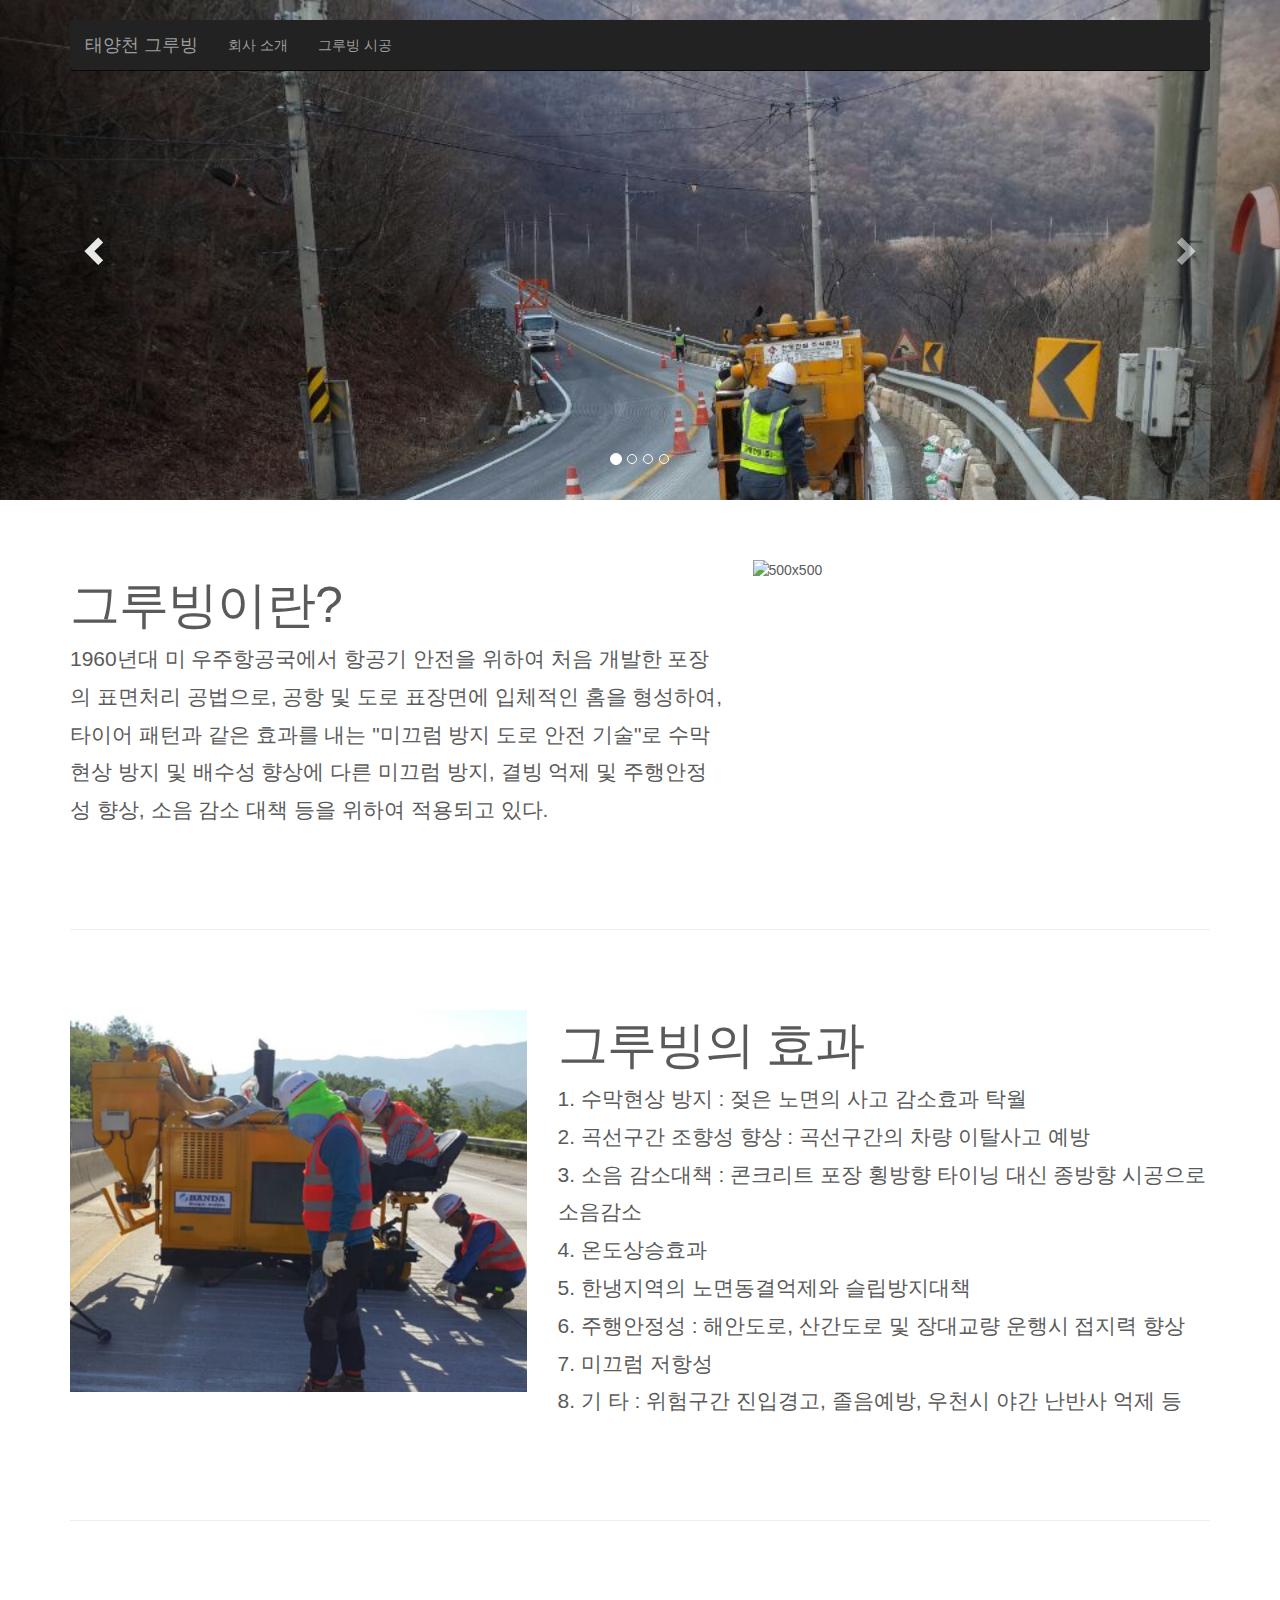
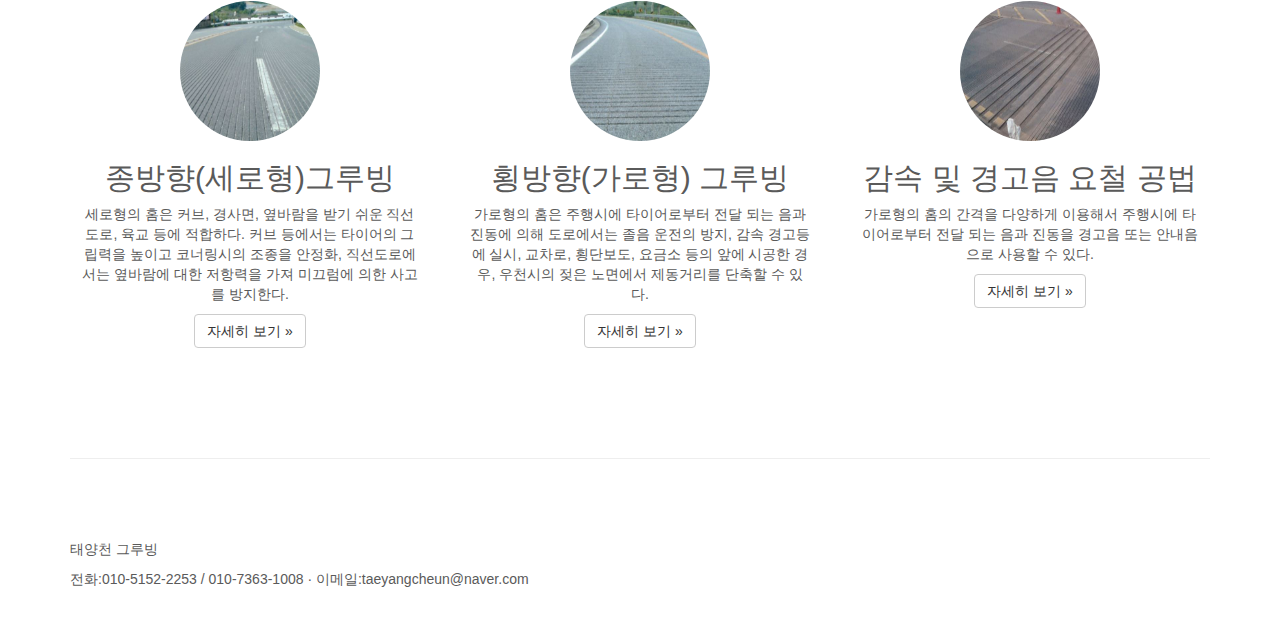
==== index.html @ 86404cb0 "init" ====
<!DOCTYPE html>
<!-- saved from url=(0040)http://bootstrapk.com/examples/carousel/ -->
<html lang="en"><head><meta http-equiv="Content-Type" content="text/html; charset=UTF-8">
  <head>
    <meta http-equiv="X-UA-Compatible" content="IE=edge">
    <meta name="viewport" content="width=device-width, initial-scale=1">
    <meta name="description" content="">
    <meta name="author" content="">

    <title>태양천 그루빙</title>

    <link href="./library/bootstrap.min.css" rel="stylesheet">

    <link href="./css/main.css" rel="stylesheet">

    <script src="./library/ie-emulation-modes-warning.js"></script>

    <link href="./library/carousel.css" rel="stylesheet">
  </head>
<!-- NAVBAR
================================================== -->
  <body>
    <div class="navbar-wrapper">
      <div class="container">

        <nav class="navbar navbar-inverse navbar-static-top">
          <div class="container">
            <div class="navbar-header">
              <button type="button" class="navbar-toggle collapsed" data-toggle="collapse" data-target="#navbar" aria-expanded="false" aria-controls="navbar">
                <span class="sr-only">Toggle navigation</span>
                <span class="icon-bar"></span>
                <span class="icon-bar"></span>
                <span class="icon-bar"></span>
              </button>
              <a class="navbar-brand" href="./index.html">태양천 그루빙</a>
            </div>
            <div id="navbar" class="navbar-collapse collapse">
              <ul class="nav navbar-nav">
                <li><a href="./introduction.html">회사 소개</a></li>
                <li><a href="./info.html">그루빙 시공</a></li>
              </ul>
            </div>
          </div>
        </nav>

      </div>
    </div>


    <!-- Carousel
    ================================================== -->
    <div id="myCarousel" class="carousel slide" data-ride="carousel">
	  <ol class="carousel-indicators">
        <li data-target="#myCarousel" data-slide-to="0" class="active"></li>
        <li data-target="#myCarousel" data-slide-to="1"></li>
        <li data-target="#myCarousel" data-slide-to="2"></li>
        <li data-target="#myCarousel" data-slide-to="3"></li>
      </ol>
      <div class="carousel-inner" role="listbox">
        <div class="item active">
          <img class="first-slide" src="./img/implement1.jpg" alt="First slide">
        </div>
        <div class="item">
          <img class="first-slide" src="./img/implement2.jpg" alt="First slide">
        </div>
        <div class="item">
          <img class="first-slide" src="./img/implement3.jpg" alt="First slide">
        </div>
        <div class="item">
          <img class="first-slide" src="./img/implement4.jpg" alt="First slide">
        </div>
      </div>
	  <a class="left carousel-control" href="#myCarousel" role="button" data-slide="prev">
        <span class="glyphicon glyphicon-chevron-left" aria-hidden="true"></span>
        <span class="sr-only">Previous</span>
      </a>
	  <a class="right carousel-control" href="#myCarousel" role="button" data-slide="next">
        <span class="glyphicon glyphicon-chevron-right" aria-hidden="true"></span>
        <span class="sr-only">Next</span>
      </a>
    </div><!-- /.carousel -->


    <!-- Marketing messaging and featurettes
    ================================================== -->
    <!-- Wrap the rest of the page in another container to center all the content. -->

    <div class="container marketing">

      <div class="row featurette">
        <div class="col-md-7">
          <h2 class="featurette-heading" style="margin-top:20px;">그루빙이란?</h2>
          <p class="lead">1960년대 미 우주항공국에서 항공기 안전을 위하여 처음 개발한 포장의 표면처리 공법으로, 공항 및 도로 표장면에 입체적인 홈을 형성하여, 타이어 패턴과 같은 효과를 내는 "미끄럼 방지 도로 안전 기술"로 수막현상 방지 및 배수성 향상에 다른 미끄럼 방지, 결빙 억제 및 주행안정성 향상, 소음 감소 대책 등을 위하여 적용되고 있다.</p>
        </div>
        <div class="col-md-5">
          <img class="featurette-image img-responsive center-block" data-src="./img/home1.JPG" alt="500x500" src="./img/home1.JPG" data-holder-rendered="true">
        </div>
      </div>

      <hr class="featurette-divider">

      <div class="row featurette">
        <div class="col-md-7 col-md-push-5">
          <h2 class="featurette-heading" style="margin-top:10px;">그루빙의 효과</h2>
          <p class="lead">
		    1. 수막현상 방지 : 젖은 노면의 사고 감소효과 탁월 </br>
			2. 곡선구간 조향성 향상 : 곡선구간의 차량 이탈사고 예방 </br>
			3. 소음 감소대책 : 콘크리트 포장  횡방향 타이닝 대신 종방향 시공으로 소음감소 </br>
			4. 온도상승효과 </br>
			5. 한냉지역의 노면동결억제와 슬립방지대책 </br>
			6. 주행안정성 : 해안도로, 산간도로 및 장대교량 운행시 접지력 향상 </br>
			7. 미끄럼 저항성 </br>
			8. 기 타 : 위험구간 진입경고, 졸음예방, 우천시 야간 난반사 억제 등
		  </p>
        </div>
        <div class="col-md-5 col-md-pull-7">
          <img class="featurette-image img-responsive center-block" data-src="./img/home2.JPG" alt="500x500" src="./img/home2.JPG" data-holder-rendered="true">
        </div>
      </div>

      <hr class="featurette-divider">

      <!-- Three columns of text below the carousel -->
      <div class="row">
        <div class="col-lg-4">
          <img class="img-circle" src="./img/vertical.JPG" alt="Generic placeholder image" width="140" height="140">
          <h2>종방향(세로형)그루빙</h2>
          <p>세로형의 홈은 커브, 경사면, 옆바람을 받기 쉬운 직선도로, 육교 등에 적합하다. 커브 등에서는 타이어의 그립력을 높이고 코너링시의 조종을 안정화, 직선도로에서는 옆바람에 대한 저항력을 가져 미끄럼에 의한 사고를 방지한다.</p>
          <p><a class="btn btn-default" href="./info.html" role="button">자세히 보기 »</a></p>
        </div><!-- /.col-lg-4 -->
        <div class="col-lg-4">
          <img class="img-circle" src="./img/horizontal.JPG" alt="Generic placeholder image" width="140" height="140">
          <h2>횡방향(가로형) 그루빙</h2>
          <p>가로형의 홈은 주행시에 타이어로부터 전달 되는 음과 진동에 의해 도로에서는 졸음 운전의 방지, 감속 경고등에 실시, 교차로, 횡단보도, 요금소 등의 앞에 시공한 경우, 우천시의 젖은 노면에서 제동거리를 단축할 수 있다.</p>
          <p><a class="btn btn-default" href="./info.html" role="button">자세히 보기 »</a></p>
        </div><!-- /.col-lg-4 -->
        <div class="col-lg-4">
          <img class="img-circle" src="./img/warning.JPG" alt="Generic placeholder image" width="140" height="140">
          <h2>감속 및 경고음 요철 공법</h2>
          <p>가로형의 홈의 간격을 다양하게 이용해서 주행시에 타이어로부터 전달 되는 음과 진동을 경고음 또는 안내음으로 사용할 수 있다.</p>
          <p><a class="btn btn-default" href="./info.html" role="button">자세히 보기 »</a></p>
        </div><!-- /.col-lg-4 -->
      </div><!-- /.row -->


      <!-- START THE FEATURETTES -->

      <hr class="featurette-divider">

      <!-- /END THE FEATURETTES -->


      <!-- FOOTER -->
      <footer>
        <p>태양천 그루빙</p>
		<p>전화:010-5152-2253 / 010-7363-1008 · 이메일:taeyangcheun@naver.com</p>
      </footer>

    </div><!-- /.container -->


    <!-- Bootstrap core JavaScript
    ================================================== -->
    <!-- Placed at the end of the document so the pages load faster -->
    <script src="./library/jquery-3.3.1.min.js"></script>
    <script src="./library/bootstrap.min.js"></script>
    <!-- Just to make our placeholder images work. Don't actually copy the next line! -->
    <script src="./library/holder.js"></script>
    <!-- IE10 viewport hack for Surface/desktop Windows 8 bug -->
    <script src="./library/ie10-viewport-bug-workaround.js"></script>
  

<svg xmlns="http://www.w3.org/2000/svg" width="500" height="500" viewBox="0 0 500 500" preserveAspectRatio="none" style="visibility: hidden; position: absolute; top: -100%; left: -100%;"><defs></defs><text x="0" y="23" style="font-weight:bold;font-size:23pt;font-family:Arial, Helvetica, Open Sans, sans-serif;dominant-baseline:middle">500x500</text></svg></body></html>
---- css/main.css ----
.lead {
    line-height:1.8em;
}
---- library/carousel.css ----
/* GLOBAL STYLES
-------------------------------------------------- */
/* Padding below the footer and lighter body text */

body {
  padding-bottom: 40px;
  color: #5a5a5a;
}


/* CUSTOMIZE THE NAVBAR
-------------------------------------------------- */

/* Special class on .container surrounding .navbar, used for positioning it into place. */
.navbar-wrapper {
  position: absolute;
  top: 0;
  right: 0;
  left: 0;
  z-index: 20;
}

/* Flip around the padding for proper display in narrow viewports */
.navbar-wrapper > .container {
  padding-right: 0;
  padding-left: 0;
}
.navbar-wrapper .navbar {
  padding-right: 15px;
  padding-left: 15px;
}
.navbar-wrapper .navbar .container {
  width: auto;
}


/* CUSTOMIZE THE CAROUSEL
-------------------------------------------------- */

/* Carousel base class */
.carousel {
  height: 500px;
  margin-bottom: 60px;
}
/* Since positioning the image, we need to help out the caption */
.carousel-caption {
  z-index: 10;
}

/* Declare heights because of positioning of img element */
.carousel .item {
  height: 500px;
  background-color: #777;
}
.carousel-inner > .item > img {
  position: absolute;
  top: 0;
  left: 0;
  min-width: 100%;
}


/* MARKETING CONTENT
-------------------------------------------------- */

/* Center align the text within the three columns below the carousel */
.marketing .col-lg-4 {
  margin-bottom: 20px;
  text-align: center;
}
.marketing h2 {
  font-weight: normal;
}
.marketing .col-lg-4 p {
  margin-right: 10px;
  margin-left: 10px;
}


/* Featurettes
------------------------- */

.featurette-divider {
  margin: 80px 0; /* Space out the Bootstrap <hr> more */
}

/* Thin out the marketing headings */
.featurette-heading {
  font-weight: 300;
  line-height: 1;
  letter-spacing: -1px;
}


/* RESPONSIVE CSS
-------------------------------------------------- */

@media (min-width: 768px) {
  /* Navbar positioning foo */
  .navbar-wrapper {
    margin-top: 20px;
  }
  .navbar-wrapper .container {
    padding-right: 15px;
    padding-left: 15px;
  }
  .navbar-wrapper .navbar {
    padding-right: 0;
    padding-left: 0;
  }

  /* The navbar becomes detached from the top, so we round the corners */
  .navbar-wrapper .navbar {
    border-radius: 4px;
  }

  /* Bump up size of carousel content */
  .carousel-caption p {
    margin-bottom: 20px;
    font-size: 21px;
    line-height: 1.4;
  }

  .featurette-heading {
    font-size: 50px;
  }
}

@media (min-width: 992px) {
  .featurette-heading {
    margin-top: 120px;
  }
}
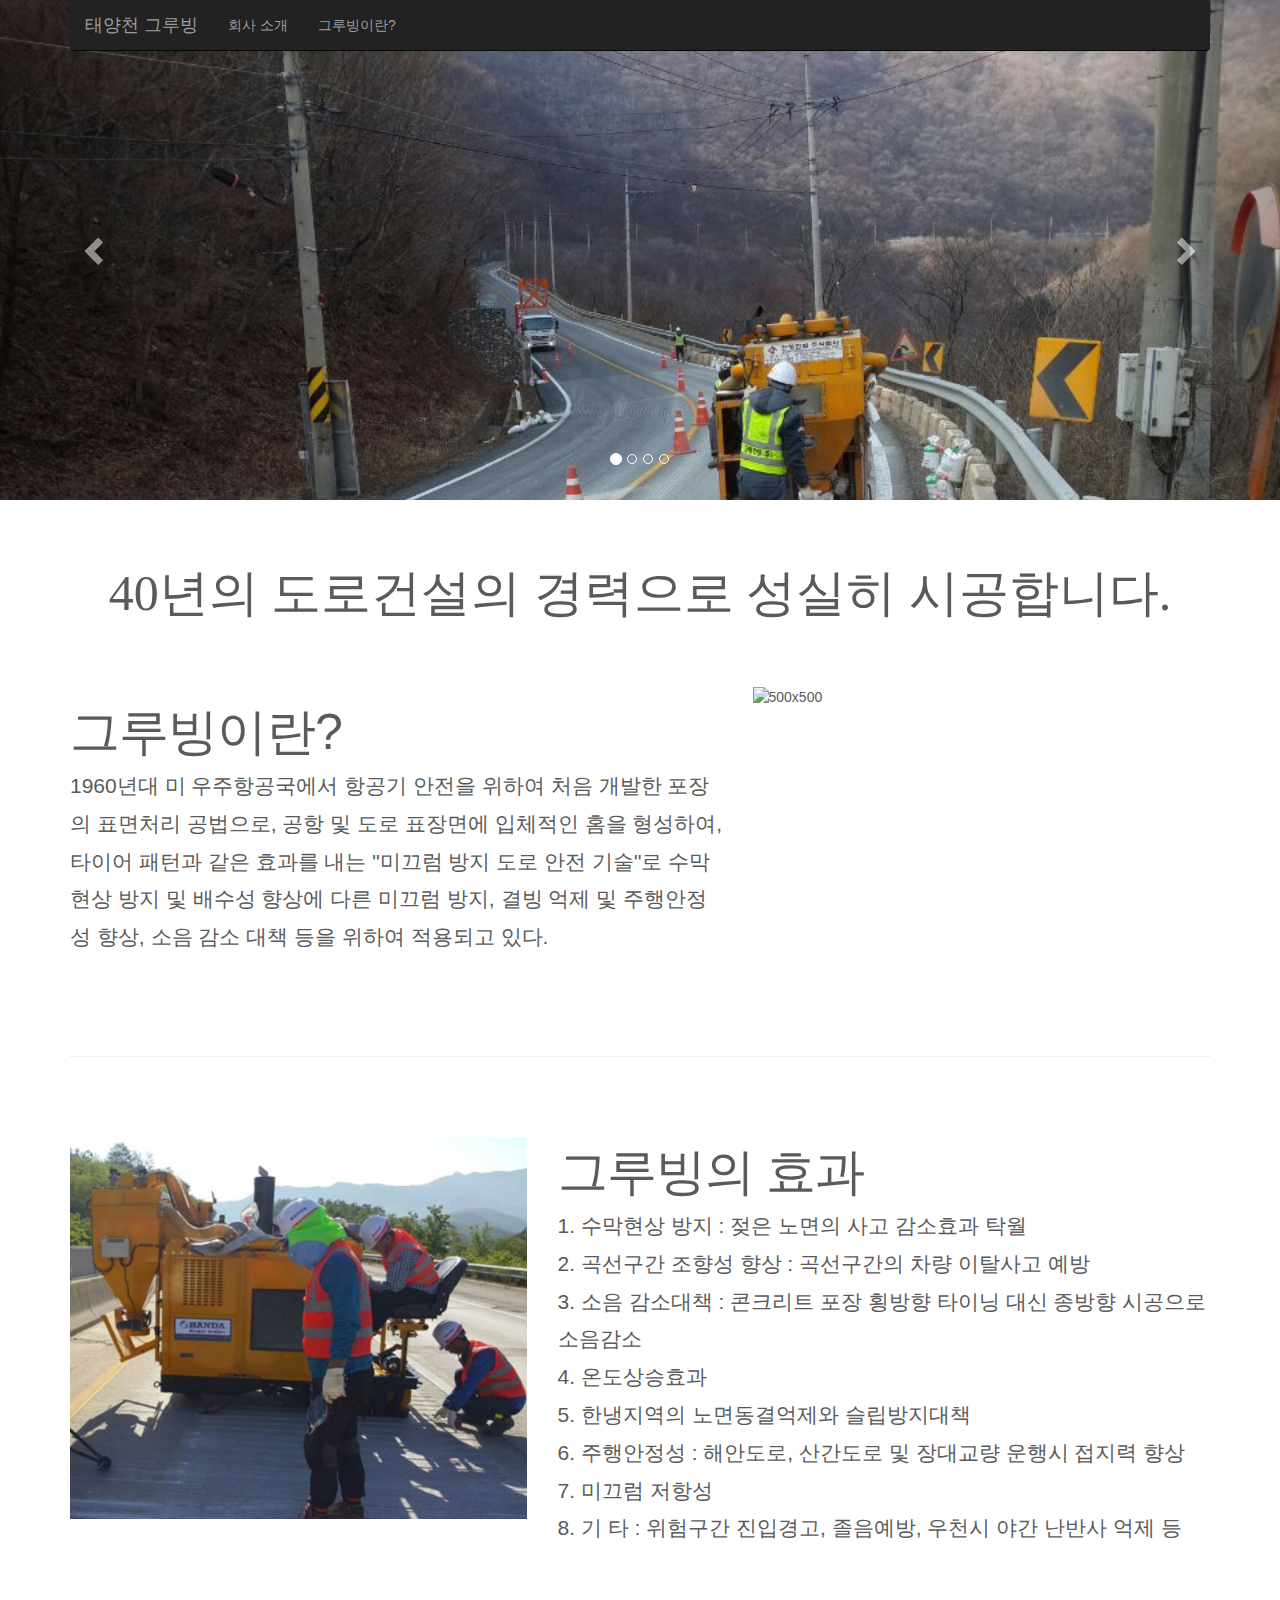
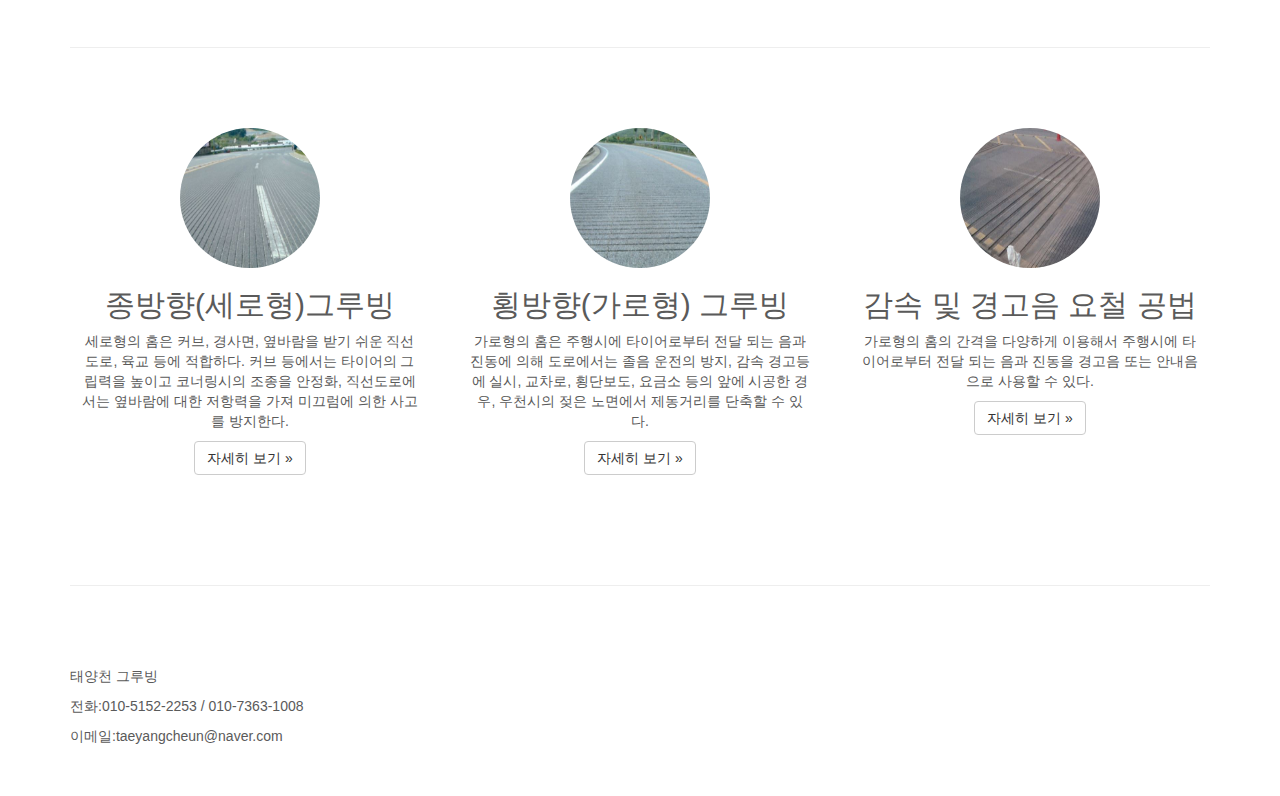
==== commit 5268ffd3: "asdf" ====
--- a/index.html
+++ b/index.html
@@ -37,7 +37,7 @@
             <div id="navbar" class="navbar-collapse collapse">
               <ul class="nav navbar-nav">
                 <li><a href="./introduction.html">회사 소개</a></li>
-                <li><a href="./info.html">그루빙 시공</a></li>
+                <li><a href="./info.html">그루빙이란?</a></li>
               </ul>
             </div>
           </div>
@@ -86,6 +86,9 @@
     <!-- Wrap the rest of the page in another container to center all the content. -->
 
     <div class="container marketing">
+      <div class="row featurette">
+        <div style="font: 50px strong; text-align: center; margin-bottom: 60px;">40년의 도로건설의 경력으로 성실히 시공합니다.</div>
+      </div>
 
       <div class="row featurette">
         <div class="col-md-7">
@@ -153,7 +156,8 @@
       <!-- FOOTER -->
       <footer>
         <p>태양천 그루빙</p>
-		<p>전화:010-5152-2253 / 010-7363-1008 · 이메일:taeyangcheun@naver.com</p>
+        <p>전화:010-5152-2253 / 010-7363-1008</p>
+        <p>이메일:taeyangcheun@naver.com</p>
       </footer>
 
     </div><!-- /.container -->
--- a/library/carousel.css
+++ b/library/carousel.css
@@ -13,7 +13,7 @@
 
 /* Special class on .container surrounding .navbar, used for positioning it into place. */
 .navbar-wrapper {
-  position: absolute;
+  position: fixed;
   top: 0;
   right: 0;
   left: 0;
@@ -97,9 +97,9 @@
 
 @media (min-width: 768px) {
   /* Navbar positioning foo */
-  .navbar-wrapper {
+  /*.navbar-wrapper {
     margin-top: 20px;
-  }
+  }*/
   .navbar-wrapper .container {
     padding-right: 15px;
     padding-left: 15px;
